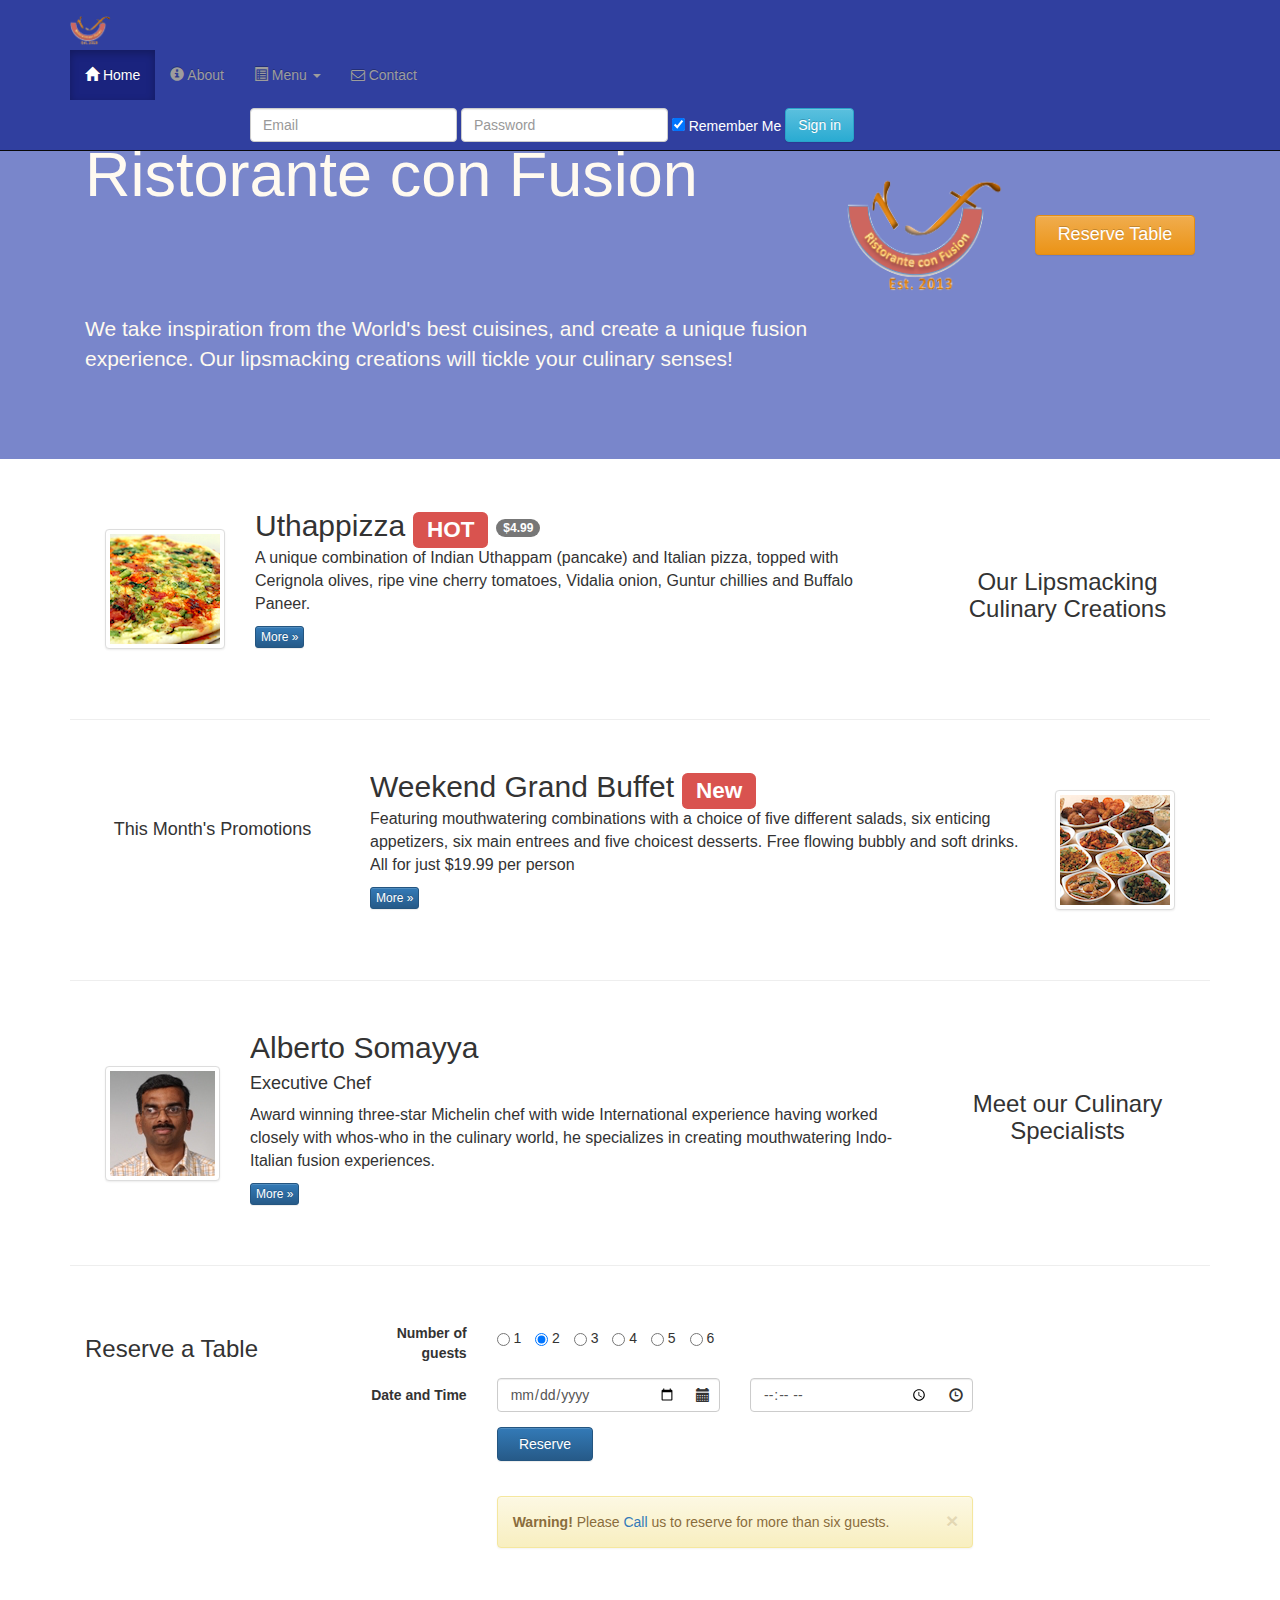
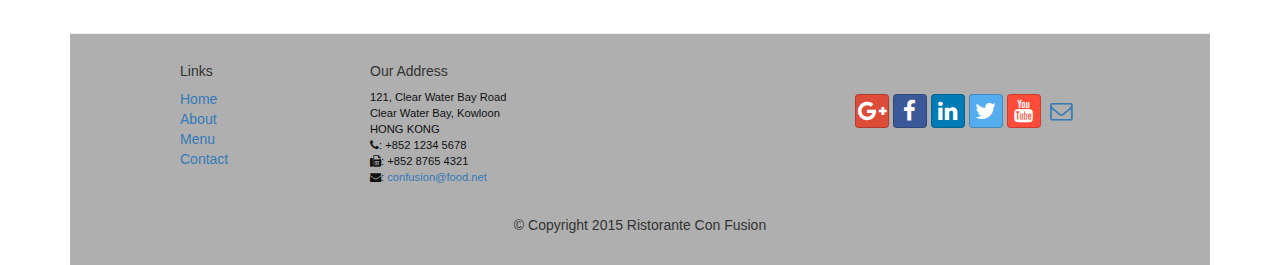
==== conFusion/html/index.html @ 283a5331 "Bootstrap work" ====
<!DOCTYPE html>
<html lang="en">

<head>
    <meta charset="utf-8">
    <meta http-equiv="X-UA-Compatible" content="IE=edge">
    <meta name="viewport" content="width=device-width, initial-scale=1">
    <title>Ristorante Con Fusion</title>

    <!-- Bootstrap -->
    <link href="../css/bootstrap.min.css" rel="stylesheet">
    <link href="../css/bootstrap-theme.min.css" rel="stylesheet">
    <link href="../css/mystyles.css" rel="stylesheet">
    <link href="../css/font-awesome.min.css" rel="stylesheet">
    <link href="../css/bootstrap-social.css" rel="stylesheet">
    <!-- HTML5 shim and Respond.js for IE8 support of HTML5 elements and media queries -->
    <!-- WARNING: Respond.js doesn't work if you view the page via file:// -->
    <!--[if lt IE 9]>
    <script src="https://oss.maxcdn.com/html5shiv/3.7.2/html5shiv.min.js"></script>
    <script src="https://oss.maxcdn.com/respond/1.4.2/respond.min.js"></script>
    <![endif]-->
</head>

<body>

<nav class="navbar navbar-inverse navbar-fixed-top">
    <div class="container">
        <div class="navbar-header row">
            <button type="button" class="navbar-toggle collapsed" data-toggle="collapse" data-target="#navbar"
                    aria-expanded="false" aria-controls="navbar">
                <span class="sr-only">Toggle navigation</span>
                <span class="icon-bar"></span>
                <span class="icon-bar"></span>
                <span class="icon-bar"></span>
            </button>
            <a class="navbar-brand" href="#"><img src="../img/logo.png" height=30 width=41></a>


        </div>
        <div id="navbar" class="navbar-collapse collapse">
            <ul class="nav navbar-nav">
                <li class="active"><a href="index.html"><span class="glyphicon glyphicon-home"
                                                              aria-hidden="true"></span> Home</a></li>
                <li><a href="aboutus.html"><span class="glyphicon glyphicon-info-sign"></span> About</a></li>
                <li class="dropdown">
                    <a href="#" class="dropdown-toggle" data-toggle="dropdown" role="button" aria-haspopup="true"
                       aria-expanded="false">
                        <span class="glyphicon glyphicon-list-alt"></span> Menu <span class="caret"></span></a>
                    <ul class="dropdown-menu">
                        <li><a href="#">Appetizers</a></li>
                        <li><a href="#">Main Courses</a></li>
                        <li><a href="#">Desserts</a></li>
                        <li><a href="#">Drinks</a></li>
                        <li role="separator" class="divider"></li>
                        <li class="dropdown-header">Specials</li>
                        <li><a href="#">Lunch Buffet</a></li>
                        <li><a href="#">Weekend Brunch</a></li>
                    </ul>
                </li>
                <li><a href="contactus.html"><span class="fa fa-envelope-o"></span> Contact</a></li>
                <li>
                    <form class="navbar-form form-inline navbar-right" style="padding-left: 180px">
                        <div class="form-group">
                            <label for="username" class="sr-only">Username</label>
                            <input name="username" id="username" type="text" placeholder="Email" class="form-control"
                                   aria-label="username">
                        </div>
                        <div class="form-group">
                            <label for="password" class="sr-only">Password</label>
                            <input name="password" id="password" type="password" placeholder="Password"
                                   class="form-control" aria-label="password">
                        </div>
                        <div class="form-group" style="color: #ffffff">
                            <input name="checkbox" id="checkbox" type="checkbox" aria-label="checkbox" checked> Remember
                            Me
                        </div>
                        <a href="#" class="btn btn-info">Sign in</a>
                    </form>
                </li>
            </ul>
        </div>
        <div>

        </div>
    </div>
</nav>

<header class="jumbotron">

    <!-- Main component for a primary marketing message or call to action -->

    <div class="container">
        <div class="row row-header">
            <div class="col-xs-12 col-sm-8">
                <h1>Ristorante con Fusion</h1>

                <p style="padding:40px;"></p>

                <p>We take inspiration from the World's best cuisines, and create a unique fusion experience. Our
                    lipsmacking creations will tickle your culinary senses!</p>
            </div>
            <div class="col-xs-12 col-sm-2">
                <p style="padding:20px;"></p>
                <img src="../img/logo.png" class="img-responsive">
            </div>
            <div class="col-xs-12 col-sm-2">
                <p style="padding:40px;"></p>
                <a href="#reserve" class="btn btn-block btn-warning" style="font-size:18px">Reserve Table</a>
            </div>
        </div>
    </div>
</header>

<div class="container">
    <div class="row row-content">
        <div class="col-xs-12 col-sm-3 col-sm-push-9">
            <p style="padding:20px;"></p>

            <h3 align=center>Our Lipsmacking Culinary Creations</h3>
        </div>
        <div class="col-xs-12 col-sm-9 col-sm-pull-3">
            <div class="media">
                <div class="media-left media-middle">
                    <a href="#">
                        <img class="media-object img-thumbnail "
                             src="../img/uthappizza.png" alt="Uthappizza">
                    </a>
                </div>
                <div class="media-body">
                    <h2 class="media-heading">Uthappizza <span class="label label-danger">HOT</span> <span
                            class="badge">$4.99</span></h2>

                    <p style="font-size: medium">A unique combination of Indian Uthappam (pancake) and
                        Italian pizza, topped with Cerignola olives, ripe vine
                        cherry tomatoes, Vidalia onion, Guntur chillies and
                        Buffalo Paneer.</p>

                    <p><a class="btn btn-primary btn-xs" href="#">More &raquo;</a></p>
                </div>
            </div>
        </div>
    </div>


    <div class="row row-content">
        <div class="col-xs-12 col-sm-3">
            <p style="padding:20px;"></p>

            <h4 align=center>This Month's Promotions</h4>

        </div>
        <div class="col-xs-12 col-sm-9">
            <div class="media">
                <div class="media-body">
                    <h2 class="media-heading">Weekend Grand Buffet <span class="label label-danger">New</span></h2>

                    <p style="font-size: medium">Featuring mouthwatering combinations with a choice of five different
                        salads, six
                        enticing
                        appetizers,
                        six
                        main entrees and five choicest desserts. Free flowing bubbly and soft drinks. All
                        for
                        just $19.99
                        per
                        person </p>

                    <p><a class="btn btn-primary btn-xs" href="#">More &raquo;</a></p>
                </div>
                <div class="media-right media-middle">
                    <a href="#">
                        <img class="media-object img-thumbnail"
                             src="../img/buffet.png" alt="Buffet">
                    </a>
                </div>

            </div>
        </div>
    </div>

    <div class="row row-content">
        <div class="col-xs-12 col-sm-3 col-sm-push-9">
            <p style="padding:20px;"></p>

            <h3 align=center>Meet our Culinary Specialists</h3>
        </div>
        <div class="col-xs-12 col-sm-9 col-sm-pull-3">
            <div class="media">
                <div class="media-left media-middle">
                    <a href="#">
                        <img class="media-object img-thumbnail"
                             src="../img/alberto.png" alt="Alberto Somayya">
                    </a>
                </div>

                <div class="media-body">
                    <h2 class="media-heading">Alberto Somayya</h2>
                    <h4>Executive Chef</h4>

                    <p style="font-size: medium">Award winning three-star Michelin chef with wide
                        International experience having worked closely with
                        whos-who in the culinary world, he specializes in
                        creating mouthwatering Indo-Italian fusion experiences.
                    </p>

                    <p><a class="btn btn-primary btn-xs" href="#">More &raquo;</a></p>
                </div>
            </div>
        </div>

    </div>

    <div id="reserve" class="row row-content">
        <div class="col-xs-12 col-sm-3">
            <h3>Reserve a Table</h3>
        </div>
        <div class="col-xs-12 col-sm-8">
            <form class="form-horizontal">
                <div class="form-group">
                    <label class="col-sm-2 control-label">Number of guests</label>

                    <div class="col-sm-10">
                        <p style="padding:1px;"></p>
                        <input class="radio-inline" name="guestsRadio" type="radio" value="1"> 1
                        <input class="radio-inline" name="guestsRadio" type="radio" value="2" checked> 2
                        <input class="radio-inline" name="guestsRadio" type="radio" value="3"> 3
                        <input class="radio-inline" name="guestsRadio" type="radio" value="4"> 4
                        <input class="radio-inline" name="guestsRadio" type="radio" value="5"> 5
                        <input class="radio-inline" name="guestsRadio" type="radio" value="6"> 6
                    </div>
                </div>
                <div class="form-group has-feedback">
                    <label class="col-sm-2 control-label">Date and Time</label>

                    <div class="col-sm-4">
                        <label class="sr-only">Date</label>
                        <input type="date" class="form-control" placeholder="Date">
                        <span class="glyphicon glyphicon-calendar form-control-feedback" aria-hidden="true"></span>
                    </div>

                    <div class="col-sm-4">
                        <label class="sr-only">Time</label>
                        <input type="time" class="form-control" placeholder="Time">
                        <span class="glyphicon glyphicon-time form-control-feedback" aria-hidden="true"></span>
                    </div>
                </div>
                <div class="form-group">
                    <div class="col-sm-offset-2 col-sm-2">
                        <a href="#" class=" btn btn-primary btn-block">Reserve</a>
                    </div>
                </div>
                <div class="form-group">
                    <div class="col-sm-offset-2 col-sm-8">
                        <p style="padding-top: 10px"></p>
                        <div class="alert alert-warning alert-dismissible" role="alert">
                            <button type="button" class="close" data-dismiss="alert" aria-label="Close"><span
                                    aria-hidden="true">&times;</span></button>
                            <strong>Warning!</strong> Please <a href="tel:+1234567">Call</a> us to reserve for more than six
                            guests.
                        </div>
                    </div>
                </div>

            </form>
        </div>
    </div>
</div>

<footer>
    <div class="container">
        <div class="row row-footer">
            <div class="col-xs-5 col-xs-offset-1 col-sm-2 col-sm-offset-1">
                <h5>Links</h5>
                <ul class="list-unstyled">
                    <li><a href="#">Home</a></li>
                    <li><a href="#">About</a></li>
                    <li><a href="#">Menu</a></li>
                    <li><a href="#">Contact</a></li>
                </ul>
            </div>
            <div class="col-xs-6 col-sm-5">
                <h5>Our Address</h5>
                <address>
                    121, Clear Water Bay Road<br>
                    Clear Water Bay, Kowloon<br>
                    HONG KONG<br>
                    <i class="fa fa-phone"></i>: +852 1234 5678<br>
                    <i class="fa fa-fax"></i>: +852 8765 4321<br>
                    <i class="fa fa-envelope"></i>:
                    <a href="mailto:confusion@food.net">confusion@food.net</a>
                </address>
            </div>
            <div class="col-xs-12 col-sm-3">
                <div class="nav navbar-nav" style="padding: 40px 10px;">
                    <a class="btn btn-social-icon btn-google-plus" href="http://google.com/+"><i
                            class="fa fa-google-plus"></i></a>
                    <a class="btn btn-social-icon btn-facebook"
                       href="http://www.facebook.com/profile.php?id="><i
                            class="fa fa-facebook"></i></a>
                    <a class="btn btn-social-icon btn-linkedin" href="http://www.linkedin.com/in/"><i
                            class="fa fa-linkedin"></i></a>
                    <a class="btn btn-social-icon btn-twitter" href="http://twitter.com/"><i
                            class="fa fa-twitter"></i></a>
                    <a class="btn btn-social-icon btn-youtube" href="http://youtube.com/"><i
                            class="fa fa-youtube"></i></a>
                    <a class="btn btn-social-icon" href="mailto:"><i class="fa fa-envelope-o"></i></a>
                </div>
            </div>
            <div class="col-xs-12">
                <p style="padding:10px;"></p>

                <p align=center>© Copyright 2015 Ristorante Con Fusion</p>
            </div>
        </div>
    </div>
</footer>

<!-- jQuery (necessary for Bootstrap's JavaScript plugins) -->
<script src="https://ajax.googleapis.com/ajax/libs/jquery/1.11.3/jquery.min.js"></script>
<!-- Include all compiled plugins (below), or include individual files as needed -->
<script src="../js/bootstrap.min.js"></script>


</body>

</html>
---- conFusion/css/mystyles.css ----
.row-header{
    margin:0px auto;
    padding:0px auto;
}

.row-content {
    margin:0px auto;
    padding: 50px 0px 50px 0px;
    border-bottom: 1px ridge;
    min-height:200px;
}

.row-footer{
    background-color: #AfAfAf;
    margin:0px auto;
    padding: 20px 0px 20px 0px;
}

.jumbotron {
    padding:70px 30px 70px 30px;
    margin:0px auto;
    background: #7986CB ;
    color:floralwhite;
}

address{
    font-size:80%;
    margin:0px;
    color:#0f0f0f;
}


body{
    padding:50px 0px 0px 0px;
    z-index:0;
}

.navbar-inverse {
    background: #303F9F;
}

.navbar-inverse .navbar-nav > .active > a,
.navbar-inverse .navbar-nav > .active > a:hover,
.navbar-inverse .navbar-nav > .active > a:focus {
    color: #fff;
    background: #1A237E;
}

.navbar-inverse .navbar-nav > .open > a,
.navbar-inverse .navbar-nav > .open > a:hover,
.navbar-inverse .navbar-nav > .open > a:focus {
    color: #fff;
    background: #1A237E;
}

.navbar-inverse .navbar-nav .open .dropdown-menu> li> a,
.navbar-inverse .navbar-nav .open .dropdown-menu {
    background-color: #303F9F;
    color:#eeeeee;
}

.navbar-inverse .navbar-nav .open .dropdown-menu> li> a:hover {
    color:#000000;
}


.dropdown-header {
    display: block;
    padding: 3px 20px;
    font-size: 12px;
    line-height: 1.42857143;
    color: rgba(225, 225, 171, 0.80);
    white-space: nowrap;
}


.media-middle {
    vertical-align: middle;
    margin:10px;
}

.media-object {
    display: block;
    margin:20px;
}
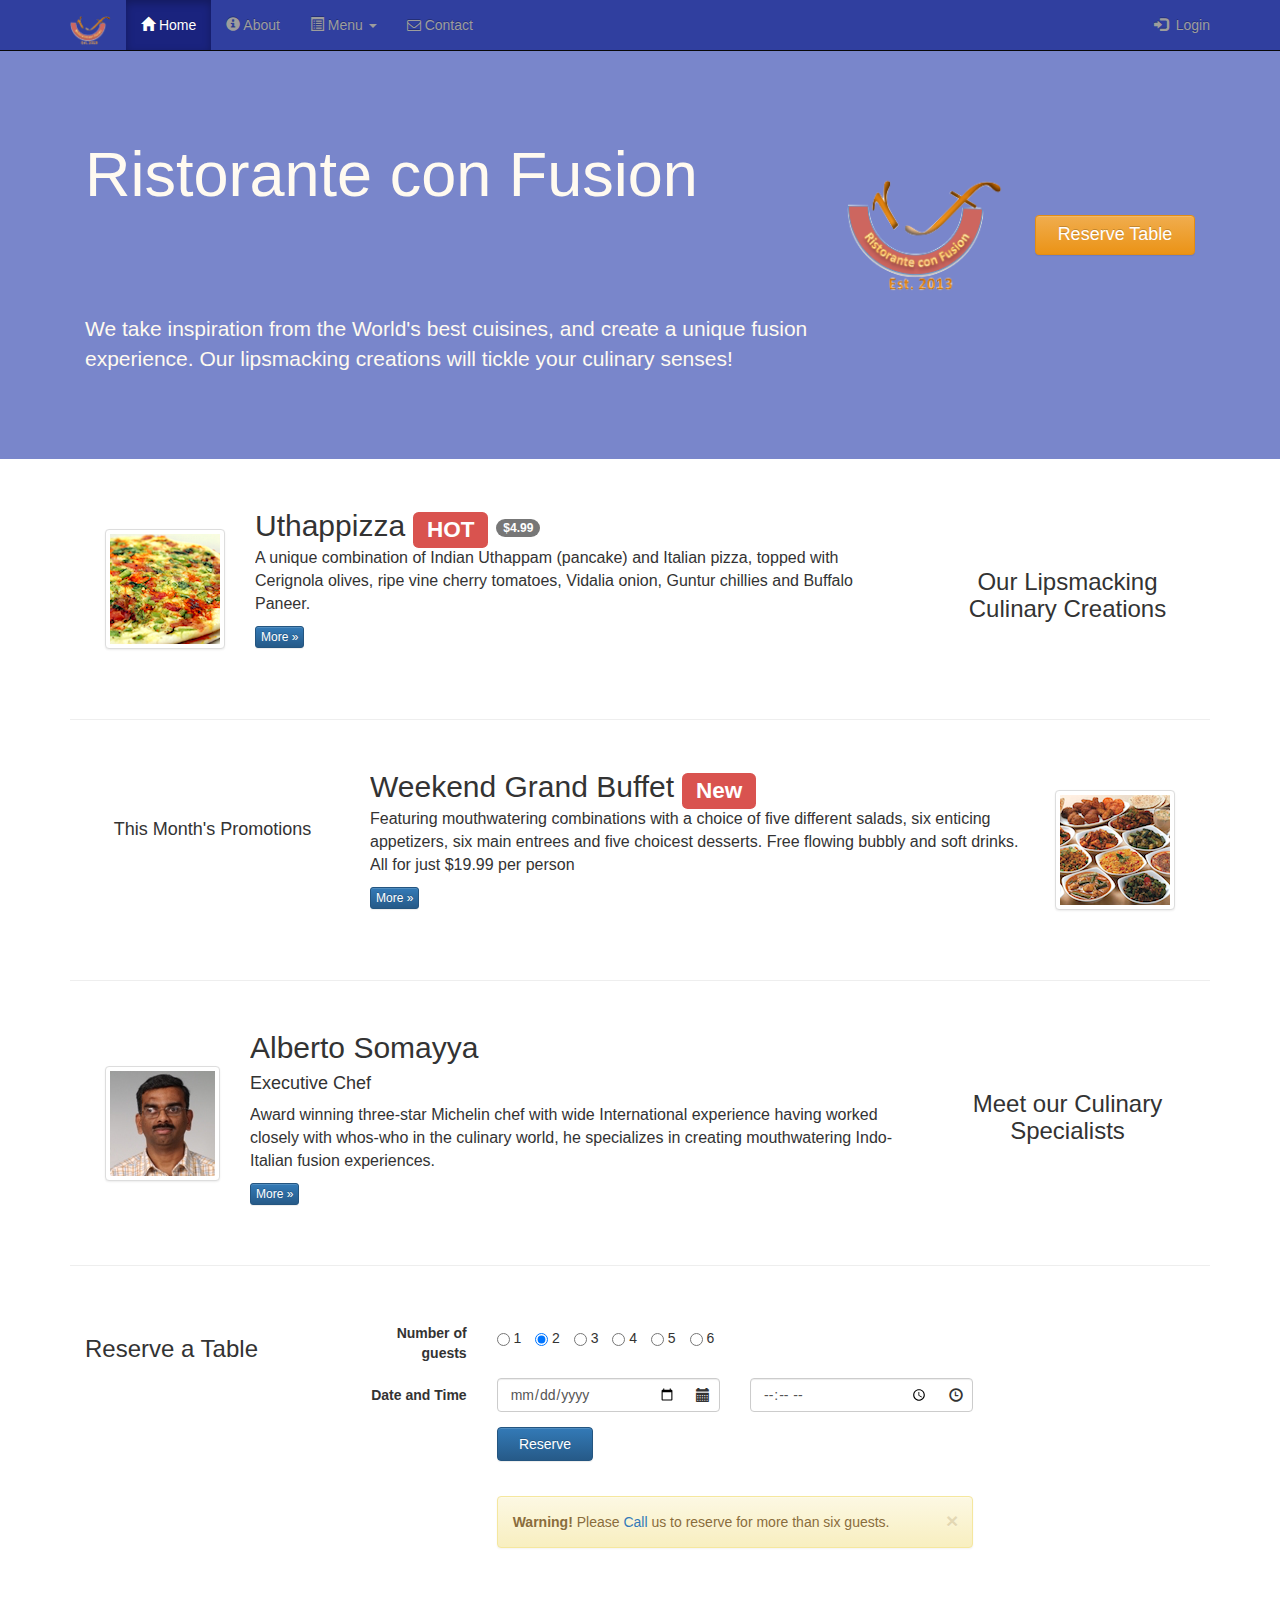
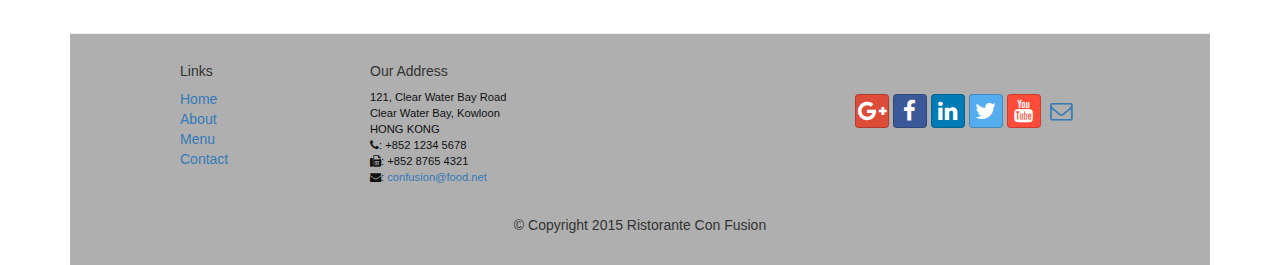
==== commit e3f1b302: "Adding tooltip and modal dialog." ====
--- a/conFusion/html/index.html
+++ b/conFusion/html/index.html
@@ -58,32 +58,53 @@
                     </ul>
                 </li>
                 <li><a href="contactus.html"><span class="fa fa-envelope-o"></span> Contact</a></li>
-                <li>
-                    <form class="navbar-form form-inline navbar-right" style="padding-left: 180px">
-                        <div class="form-group">
-                            <label for="username" class="sr-only">Username</label>
-                            <input name="username" id="username" type="text" placeholder="Email" class="form-control"
-                                   aria-label="username">
-                        </div>
-                        <div class="form-group">
-                            <label for="password" class="sr-only">Password</label>
-                            <input name="password" id="password" type="password" placeholder="Password"
-                                   class="form-control" aria-label="password">
-                        </div>
-                        <div class="form-group" style="color: #ffffff">
-                            <input name="checkbox" id="checkbox" type="checkbox" aria-label="checkbox" checked> Remember
-                            Me
-                        </div>
-                        <a href="#" class="btn btn-info">Sign in</a>
-                    </form>
+            </ul>
+            <ul class="nav navbar-nav navbar-right">
+                <li><a data-toggle="modal" data-target="#loginModal"><span class="glyphicon glyphicon-log-in"></span>&nbsp;&nbsp;Login</a>
                 </li>
             </ul>
-        </div>
-        <div>
-
-        </div>
+
+        </div>
+
     </div>
 </nav>
+
+<div id="loginModal" class="modal fade" role="dialog">
+    <div class="modal-dialog">
+        <div class="modal-content">
+            <div class="modal-header">
+                <button  type="button" class="close" data-dismiss="modal">&times;</button>
+                <h4 class="modal-title"> Login</h4>
+            </div>
+            <div class="modal-body modal-lg">
+                <form class="form-inline">
+                    <div class="form-group form-group-sm">
+                        <label for="username" class="sr-only">Username</label>
+                        <input name="username" id="username" type="text" placeholder="Email" class="form-control"
+                               aria-label="username">
+                    </div>
+                    <div class="form-group form-group-sm">
+                        <label for="password" class="sr-only">Password</label>
+                        <input name="password" id="password" type="password" placeholder="Password"
+                               class="form-control" aria-label="password">
+                    </div>
+                    <div class="form-group form-group-sm">
+                        <input name="checkbox" id="checkbox" type="checkbox" aria-label="checkbox" checked> Remember
+                        Me
+                    </div>
+
+                    <button type="SUBMIT" class="btn btn-info btn-sm"
+                            data-dismiss="modal">Sign in</button>
+
+                    <button type="button" class="btn btn-default btn-sm"
+                            data-dismiss="modal" style="margin-left: 10px">Cancel</button>
+
+                </form>
+            </div>
+        </div>
+    </div>
+</div>
+
 
 <header class="jumbotron">
 
@@ -105,7 +126,8 @@
             </div>
             <div class="col-xs-12 col-sm-2">
                 <p style="padding:40px;"></p>
-                <a href="#reserve" class="btn btn-block btn-warning" style="font-size:18px">Reserve Table</a>
+                <a href="#reserve" class="btn btn-block btn-warning" style="font-size:18px"
+                   data-toggle="tooltip" data-placement="top" title="Or Call us at +852 12345678">Reserve Table</a>
             </div>
         </div>
     </div>
@@ -252,10 +274,12 @@
                 <div class="form-group">
                     <div class="col-sm-offset-2 col-sm-8">
                         <p style="padding-top: 10px"></p>
+
                         <div class="alert alert-warning alert-dismissible" role="alert">
                             <button type="button" class="close" data-dismiss="alert" aria-label="Close"><span
                                     aria-hidden="true">&times;</span></button>
-                            <strong>Warning!</strong> Please <a href="tel:+1234567">Call</a> us to reserve for more than six
+                            <strong>Warning!</strong> Please <a href="tel:+1234567">Call</a> us to reserve for more than
+                            six
                             guests.
                         </div>
                     </div>
@@ -320,6 +344,11 @@
 <!-- Include all compiled plugins (below), or include individual files as needed -->
 <script src="../js/bootstrap.min.js"></script>
 
+<script>
+    $(document).ready(function () {
+        $('[data-toggle="tooltip"]').tooltip();
+    });
+</script>
 
 </body>
 
--- a/conFusion/css/mystyles.css
+++ b/conFusion/css/mystyles.css
@@ -83,3 +83,14 @@
     display: block;
     margin:20px;
 }
+
+.tab-content {
+    border-left: 1px solid #ddd;
+    border-right: 1px solid #ddd;
+    border-bottom: 1px solid #ddd;
+    padding: 10px;
+}
+
+.affix {
+    top:50px;
+}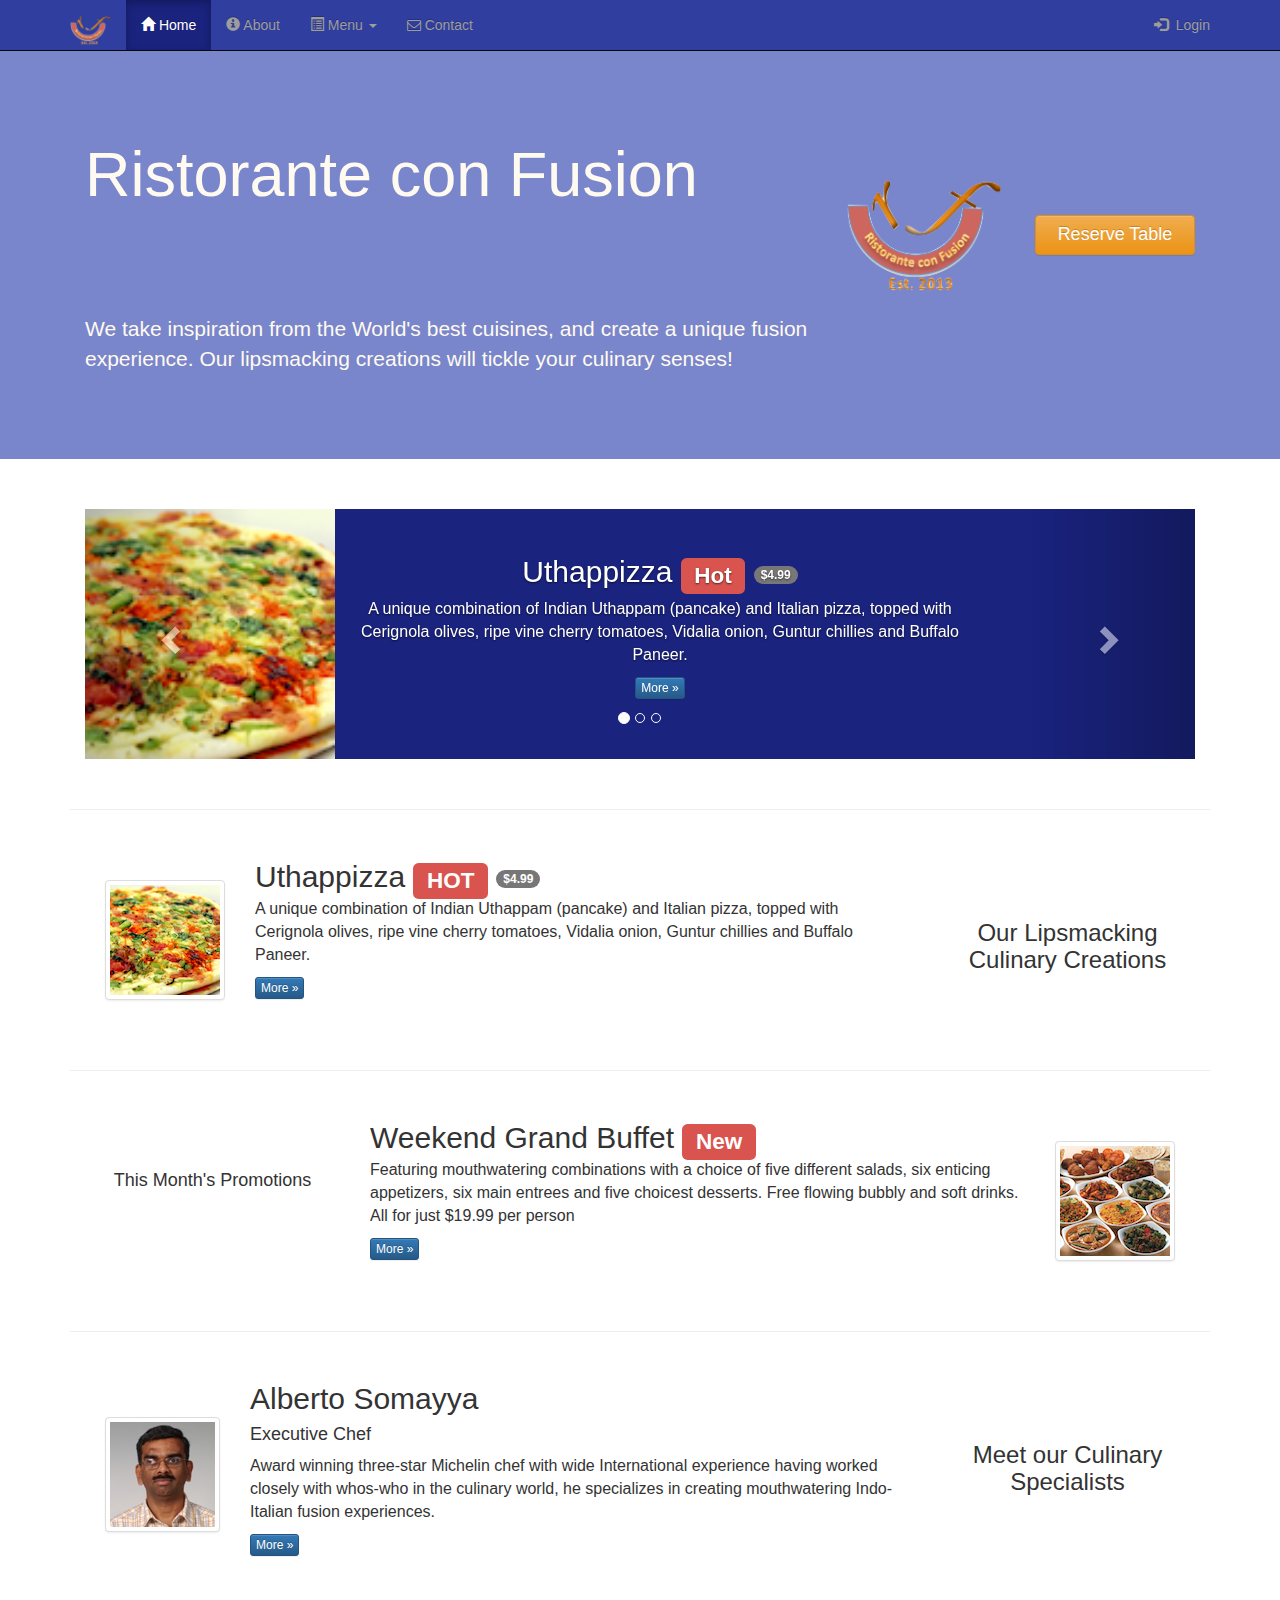
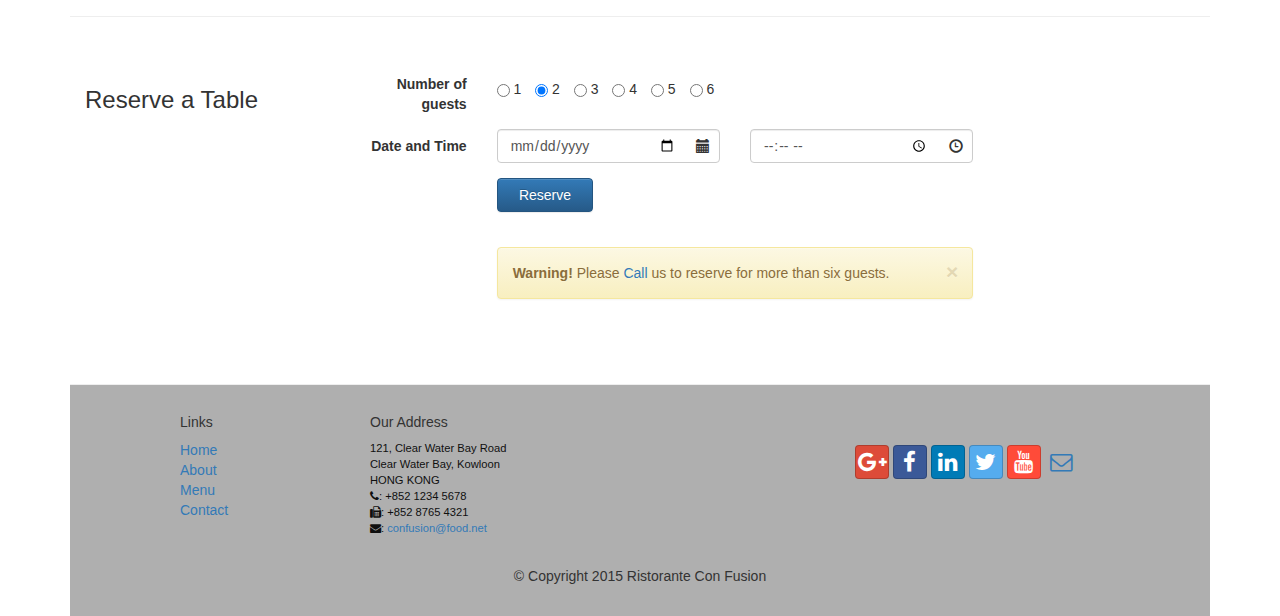
==== commit 22adbe1e: "Adding carousel (slide-show)" ====
--- a/conFusion/html/index.html
+++ b/conFusion/html/index.html
@@ -135,6 +135,77 @@
 
 <div class="container">
     <div class="row row-content">
+        <div class="col-xs-12">
+            <div id="mycarousel" class="carousel slide" data-ride="carousel" data-interval="10000">
+
+                <!-- Wrapper for slides -->
+                <div class="carousel-inner" role="listbox">
+                    <div class="item active">
+                        <img class="img-responsive"
+                             src="../img/uthappizza.png" alt="Uthappizza">
+                        <div class="carousel-caption">
+                            <h2>Uthappizza  <span class="label label-danger">Hot</span> <span class="badge">$4.99</span></h2>
+                            <p style="font-size: medium">A unique combination of Indian Uthappam (pancake) and
+                                Italian pizza, topped with Cerignola olives, ripe vine
+                                cherry tomatoes, Vidalia onion, Guntur chillies and
+                                Buffalo Paneer.</p>
+                            <p><a class="btn btn-primary btn-xs" href="#">More &raquo;</a></p>
+                        </div>
+                    </div>
+                    <div class="item">
+                        <img class="img-responsive"
+                             src="../img/buffet.png" alt="Buffet">
+                        <div class="carousel-caption">
+                            <h2>Weekend Grand Buffet <span class="label label-danger label-xs">New</span></h2>
+                            <p style="font-size: medium">Featuring mouthwatering combinations with a choice of five different
+                                salads, six
+                                enticing
+                                appetizers,
+                                six
+                                main entrees and five choicest desserts. Free flowing bubbly and soft drinks. All
+                                for
+                                just $19.99
+                                per
+                                person </p>
+                        </div>
+                    </div>
+                    <div class="item">
+                        <img class="img-responsive"
+                             src="../img/alberto.png" alt="Alberto Somayya">
+                        <div class="carousel-caption">
+                            <h2 class="media-heading">Alberto Somayya</h2>
+                            <h4>Executive Chef</h4>
+                            <p style="font-size: medium">Award winning three-star Michelin chef with wide
+                                International experience having worked closely with
+                                whos-who in the culinary world, he specializes in
+                                creating mouthwatering Indo-Italian fusion experiences.
+                            </p>
+                        </div>
+                    </div>
+                </div>
+
+                <!-- Indicators -->
+                <ol class="carousel-indicators">
+                    <li data-target="#mycarousel" data-slide-to="0" class="active"></li>
+                    <li data-target="#mycarousel" data-slide-to="1"></li>
+                    <li data-target="#mycarousel" data-slide-to="2"></li>
+                </ol>
+
+                <!-- Controls -->
+                <a class="carousel-control left" href="#mycarousel" role="button" data-slide="prev">
+                    <span class="glyphicon glyphicon-chevron-left" aria-hidden="true"></span>
+                    <span class="sr-only">Previous</span>
+                </a>
+                <a class="right carousel-control" href="#mycarousel" role="button" data-slide="next">
+                    <span class="glyphicon glyphicon-chevron-right" aria-hidden="true"></span>
+                    <span class="sr-only">Next</span>
+                </a>
+
+            </div>
+        </div>
+    </div>
+
+    <div class="row row-content">
         <div class="col-xs-12 col-sm-3 col-sm-push-9">
             <p style="padding:20px;"></p>
 
@@ -162,7 +233,6 @@
             </div>
         </div>
     </div>
-
 
     <div class="row row-content">
         <div class="col-xs-12 col-sm-3">
--- a/conFusion/css/mystyles.css
+++ b/conFusion/css/mystyles.css
@@ -93,4 +93,23 @@
 
 .affix {
     top:50px;
+}
+
+.carousel {
+    background:#1A237E;
+}
+.carousel .item {
+    height: 250px;
+}
+.item img {
+    position: absolute;
+    top: 0;
+    left: 0;
+    min-height: 250px;
+}
+
+.carousel-caption {
+    right: 20%;
+    left: 20%;
+    margin-left: 40px;
 }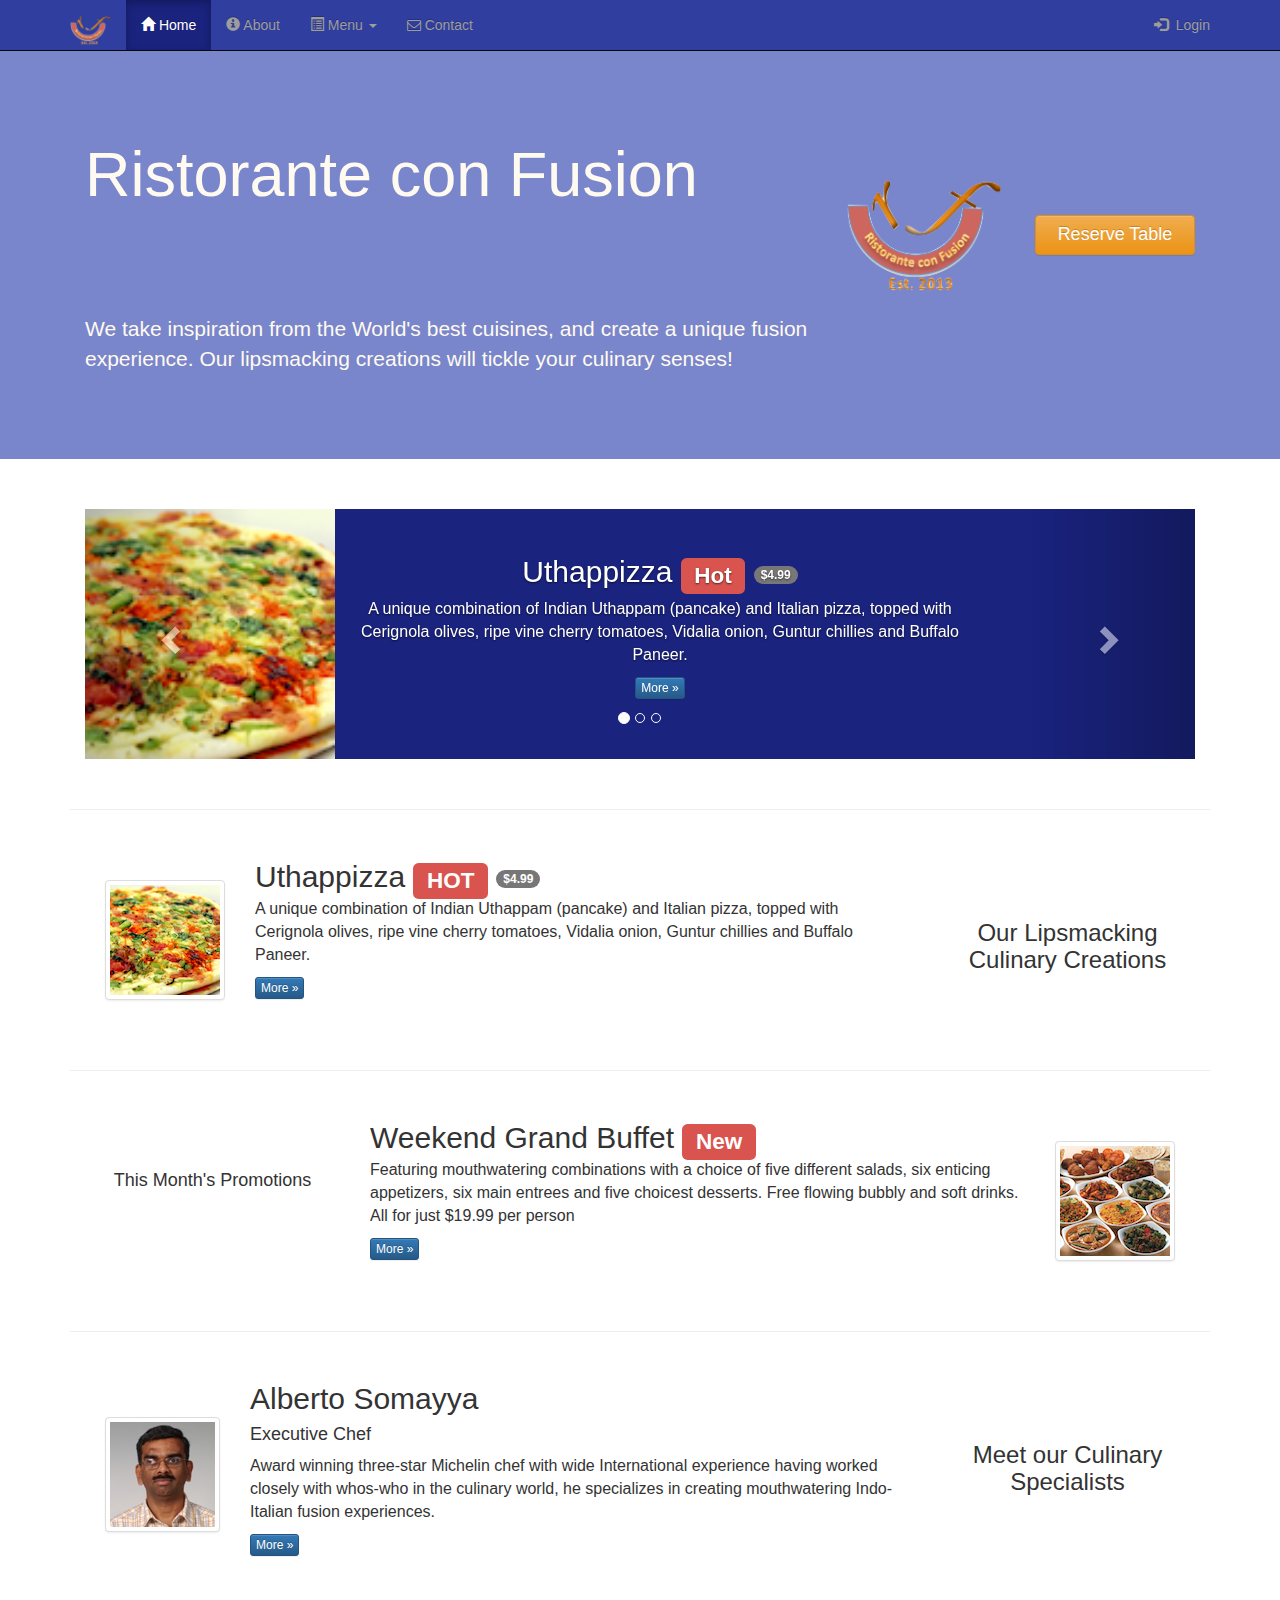
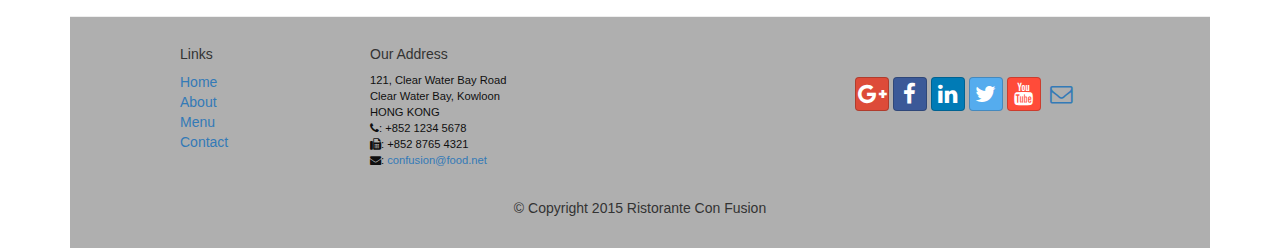
==== commit 13c70772: "Moving reserve table form to modal. Removing tool tip from reserve table button." ====
--- a/conFusion/html/index.html
+++ b/conFusion/html/index.html
@@ -73,7 +73,7 @@
     <div class="modal-dialog">
         <div class="modal-content">
             <div class="modal-header">
-                <button  type="button" class="close" data-dismiss="modal">&times;</button>
+                <button type="button" class="close" data-dismiss="modal">&times;</button>
                 <h4 class="modal-title"> Login</h4>
             </div>
             <div class="modal-body modal-lg">
@@ -94,11 +94,82 @@
                     </div>
 
                     <button type="SUBMIT" class="btn btn-info btn-sm"
-                            data-dismiss="modal">Sign in</button>
+                            data-dismiss="modal">Sign in
+                    </button>
 
                     <button type="button" class="btn btn-default btn-sm"
-                            data-dismiss="modal" style="margin-left: 10px">Cancel</button>
-
+                            data-dismiss="modal" style="margin-left: 10px">Cancel
+                    </button>
+
+                </form>
+            </div>
+        </div>
+    </div>
+</div>
+
+<div id="reserveTableModal" class="modal fade" role="dialog">
+    <div class="modal-dialog modal-md">
+        <div class="modal-content">
+            <div class="modal-header">
+                <button type="button" class="close" data-dismiss="modal">&times;</button>
+                <h4 class="modal-title"> Reserve Table</h4>
+            </div>
+            <div class="modal-body">
+                <form class="form-horizontal" role="form">
+                    <div class="form-group">
+                        <label class="col-xs-2 control-label">Number of guests</label>
+
+                        <div class="col-xs-8">
+                            <p style="padding:1px;"></p>
+                            <input class="radio-inline" name="guestsRadio" type="radio" value="1"> 1
+                            <input class="radio-inline" name="guestsRadio" type="radio" value="2" checked> 2
+                            <input class="radio-inline" name="guestsRadio" type="radio" value="3"> 3
+                            <input class="radio-inline" name="guestsRadio" type="radio" value="4"> 4
+                            <input class="radio-inline" name="guestsRadio" type="radio" value="5"> 5
+                            <input class="radio-inline" name="guestsRadio" type="radio" value="6"> 6
+                        </div>
+                    </div>
+                    <div class="form-group">
+                        <label class="col-xs-2 control-label" for="option1">Section</label>
+                        <div class="col-xs-4 btn-group btn-group-sm" data-toggle="buttons">
+                            <label class="btn btn-success active">
+                                <input type="radio" name="options" id="option1" autocomplete="off" checked> Non-Smoking
+                            </label>
+                            <label class="btn btn-danger">
+                                <input type="radio" name="options" id="option2" autocomplete="off"> Smoking
+                            </label>
+                        </div>
+                    </div>
+                    <div class="form-group has-feedback">
+                        <label class="col-xs-2 control-label">Date and Time</label>
+
+                        <div class="col-xs-4">
+                            <label class="sr-only">Date</label>
+                            <input type="date" class="form-control form-control-inline " placeholder="Date">
+                            <span class="glyphicon glyphicon-calendar form-control-feedback" aria-hidden="true"></span>
+                        </div>
+
+                        <div class="col-xs-4">
+                            <label class="sr-only">Time</label>
+                            <input type="time" class="form-control form-control-inline " placeholder="Time">
+                            <span class="glyphicon glyphicon-time form-control-feedback" aria-hidden="true"></span>
+                        </div>
+                    </div>
+                    <div class="form-group">
+                        <div class="col-xs-offset-2 col-xs-3">
+                            <a class="btn btn-primary btn-block">Reserve</a>
+                        </div>
+                        <div class="col-xs-3">
+                            <button type="button" class="btn btn-default btn-block" data-dismiss="modal" style="margin-left: 10px">Cancel</button>
+                        </div>
+                    </div>
+
+                    <div class="alert alert-warning alert-dismissible" role="alert">
+                        <p style="padding-top: 10px"></p>
+                        <button type="button" class="close" data-dismiss="alert" aria-label="Close"><span
+                                aria-hidden="true">&times;</span></button>
+                        <strong>Warning!</strong> Please <a href="tel:+1234567">Call</a> us to reserve for more than six guests.
+                    </div>
                 </form>
             </div>
         </div>
@@ -126,8 +197,8 @@
             </div>
             <div class="col-xs-12 col-sm-2">
                 <p style="padding:40px;"></p>
-                <a href="#reserve" class="btn btn-block btn-warning" style="font-size:18px"
-                   data-toggle="tooltip" data-placement="top" title="Or Call us at +852 12345678">Reserve Table</a>
+                <a class="btn btn-block btn-warning" style="font-size:18px" data-toggle="modal"
+                   data-target="#reserveTableModal">Reserve Table</a>
             </div>
         </div>
     </div>
@@ -143,21 +214,28 @@
                     <div class="item active">
                         <img class="img-responsive"
                              src="../img/uthappizza.png" alt="Uthappizza">
+
                         <div class="carousel-caption">
-                            <h2>Uthappizza  <span class="label label-danger">Hot</span> <span class="badge">$4.99</span></h2>
+                            <h2>Uthappizza <span class="label label-danger">Hot</span> <span class="badge">$4.99</span>
+                            </h2>
+
                             <p style="font-size: medium">A unique combination of Indian Uthappam (pancake) and
                                 Italian pizza, topped with Cerignola olives, ripe vine
                                 cherry tomatoes, Vidalia onion, Guntur chillies and
                                 Buffalo Paneer.</p>
+
                             <p><a class="btn btn-primary btn-xs" href="#">More &raquo;</a></p>
                         </div>
                     </div>
                     <div class="item">
                         <img class="img-responsive"
                              src="../img/buffet.png" alt="Buffet">
+
                         <div class="carousel-caption">
                             <h2>Weekend Grand Buffet <span class="label label-danger label-xs">New</span></h2>
-                            <p style="font-size: medium">Featuring mouthwatering combinations with a choice of five different
+
+                            <p style="font-size: medium">Featuring mouthwatering combinations with a choice of five
+                                different
                                 salads, six
                                 enticing
                                 appetizers,
@@ -172,9 +250,11 @@
                     <div class="item">
                         <img class="img-responsive"
                              src="../img/alberto.png" alt="Alberto Somayya">
+
                         <div class="carousel-caption">
                             <h2 class="media-heading">Alberto Somayya</h2>
                             <h4>Executive Chef</h4>
+
                             <p style="font-size: medium">Award winning three-star Michelin chef with wide
                                 International experience having worked closely with
                                 whos-who in the culinary world, he specializes in
@@ -302,62 +382,6 @@
 
     </div>
 
-    <div id="reserve" class="row row-content">
-        <div class="col-xs-12 col-sm-3">
-            <h3>Reserve a Table</h3>
-        </div>
-        <div class="col-xs-12 col-sm-8">
-            <form class="form-horizontal">
-                <div class="form-group">
-                    <label class="col-sm-2 control-label">Number of guests</label>
-
-                    <div class="col-sm-10">
-                        <p style="padding:1px;"></p>
-                        <input class="radio-inline" name="guestsRadio" type="radio" value="1"> 1
-                        <input class="radio-inline" name="guestsRadio" type="radio" value="2" checked> 2
-                        <input class="radio-inline" name="guestsRadio" type="radio" value="3"> 3
-                        <input class="radio-inline" name="guestsRadio" type="radio" value="4"> 4
-                        <input class="radio-inline" name="guestsRadio" type="radio" value="5"> 5
-                        <input class="radio-inline" name="guestsRadio" type="radio" value="6"> 6
-                    </div>
-                </div>
-                <div class="form-group has-feedback">
-                    <label class="col-sm-2 control-label">Date and Time</label>
-
-                    <div class="col-sm-4">
-                        <label class="sr-only">Date</label>
-                        <input type="date" class="form-control" placeholder="Date">
-                        <span class="glyphicon glyphicon-calendar form-control-feedback" aria-hidden="true"></span>
-                    </div>
-
-                    <div class="col-sm-4">
-                        <label class="sr-only">Time</label>
-                        <input type="time" class="form-control" placeholder="Time">
-                        <span class="glyphicon glyphicon-time form-control-feedback" aria-hidden="true"></span>
-                    </div>
-                </div>
-                <div class="form-group">
-                    <div class="col-sm-offset-2 col-sm-2">
-                        <a href="#" class=" btn btn-primary btn-block">Reserve</a>
-                    </div>
-                </div>
-                <div class="form-group">
-                    <div class="col-sm-offset-2 col-sm-8">
-                        <p style="padding-top: 10px"></p>
-
-                        <div class="alert alert-warning alert-dismissible" role="alert">
-                            <button type="button" class="close" data-dismiss="alert" aria-label="Close"><span
-                                    aria-hidden="true">&times;</span></button>
-                            <strong>Warning!</strong> Please <a href="tel:+1234567">Call</a> us to reserve for more than
-                            six
-                            guests.
-                        </div>
-                    </div>
-                </div>
-
-            </form>
-        </div>
-    </div>
 </div>
 
 <footer>
@@ -414,11 +438,11 @@
 <!-- Include all compiled plugins (below), or include individual files as needed -->
 <script src="../js/bootstrap.min.js"></script>
 
-<script>
+<!--<script>
     $(document).ready(function () {
         $('[data-toggle="tooltip"]').tooltip();
     });
-</script>
+</script>-->
 
 </body>
 
--- a/conFusion/css/mystyles.css
+++ b/conFusion/css/mystyles.css
@@ -112,4 +112,4 @@
     right: 20%;
     left: 20%;
     margin-left: 40px;
-}+}
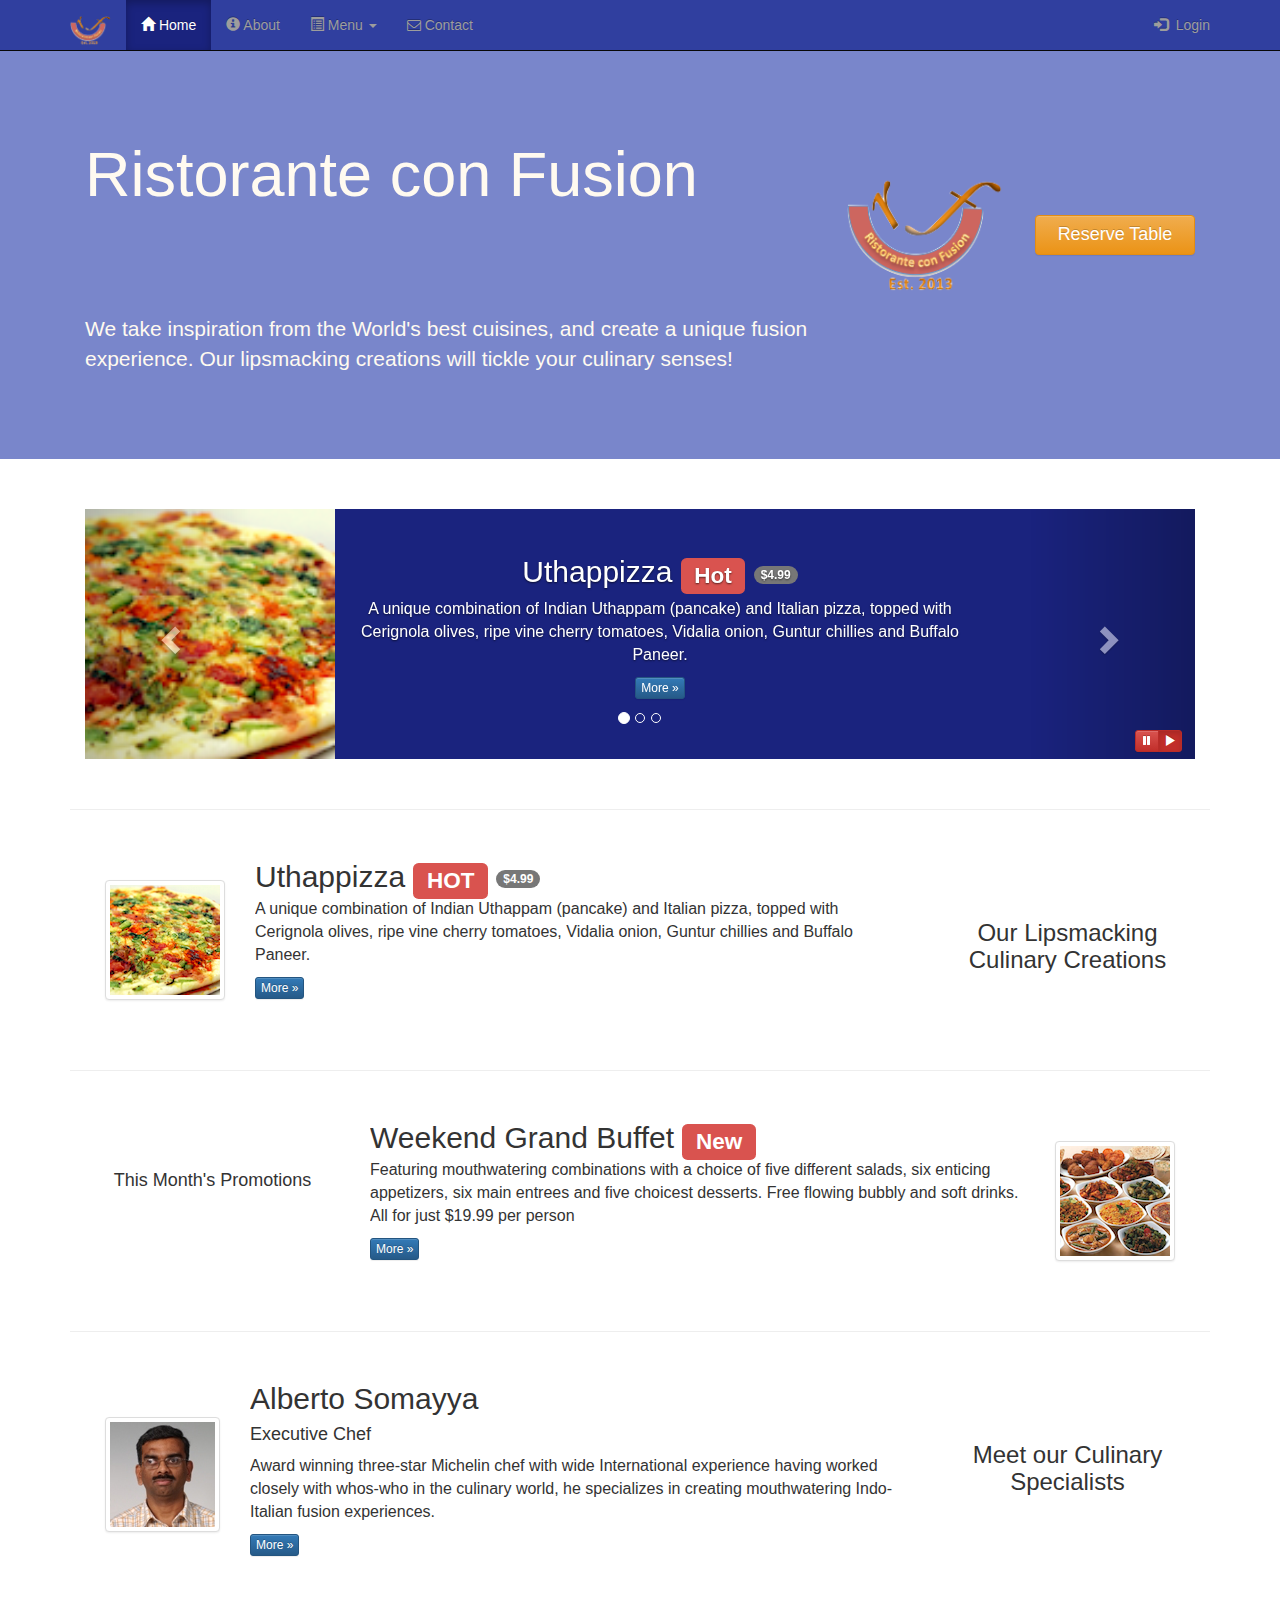
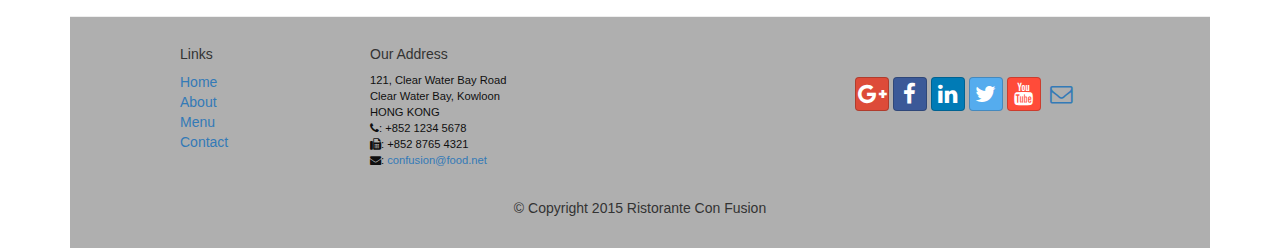
==== commit a0127379: "Adding carousel control buttons using jquery and javascript." ====
--- a/conFusion/html/index.html
+++ b/conFusion/html/index.html
@@ -131,6 +131,7 @@
                     </div>
                     <div class="form-group">
                         <label class="col-xs-2 control-label" for="option1">Section</label>
+
                         <div class="col-xs-4 btn-group btn-group-sm" data-toggle="buttons">
                             <label class="btn btn-success active">
                                 <input type="radio" name="options" id="option1" autocomplete="off" checked> Non-Smoking
@@ -160,7 +161,9 @@
                             <a class="btn btn-primary btn-block">Reserve</a>
                         </div>
                         <div class="col-xs-3">
-                            <button type="button" class="btn btn-default btn-block" data-dismiss="modal" style="margin-left: 10px">Cancel</button>
+                            <button type="button" class="btn btn-default btn-block" data-dismiss="modal"
+                                    style="margin-left: 10px">Cancel
+                            </button>
                         </div>
                     </div>
 
@@ -168,7 +171,8 @@
                         <p style="padding-top: 10px"></p>
                         <button type="button" class="close" data-dismiss="alert" aria-label="Close"><span
                                 aria-hidden="true">&times;</span></button>
-                        <strong>Warning!</strong> Please <a href="tel:+1234567">Call</a> us to reserve for more than six guests.
+                        <strong>Warning!</strong> Please <a href="tel:+1234567">Call</a> us to reserve for more than six
+                        guests.
                     </div>
                 </form>
             </div>
@@ -280,6 +284,19 @@
                     <span class="glyphicon glyphicon-chevron-right" aria-hidden="true"></span>
                     <span class="sr-only">Next</span>
                 </a>
+
+                <!-- Carousel Control buttons-->
+
+                <div class="btn btn-group" data-toggle="buttons" id="carouselButtons">
+                    <label class="btn btn-danger btn-xs">
+                        <input type="radio" name="options" id="carouselPause" autocomplete="off"><span
+                            class="glyphicon glyphicon-pause"></span>
+                    </label>
+                    <label class="btn btn-danger btn-xs active">
+                        <input type="radio" name="options" id="carouselPlay" autocomplete="off"><span
+                            class="glyphicon glyphicon-play"></span>
+                    </label>
+                </div>
 
             </div>
         </div>
@@ -441,9 +458,24 @@
 <!--<script>
     $(document).ready(function () {
         $('[data-toggle="tooltip"]').tooltip();
-    });
+    }
 </script>-->
 
+<script>
+
+    $(document).ready(function () {
+        $("#mycarousel").carousel({interval: 2000});
+        $("#carouselPause").on('change',function () {
+                    $("#mycarousel").carousel('pause');
+                }
+        );
+        $("#carouselPlay").on('change',function () {
+                    $("#mycarousel").carousel('cycle');
+                }
+        );
+    })
+</script>
+
 </body>
 
 </html>--- a/conFusion/css/mystyles.css
+++ b/conFusion/css/mystyles.css
@@ -113,3 +113,14 @@
     left: 20%;
     margin-left: 40px;
 }
+
+.alert {
+    max-height: 50px;
+}
+
+#carouselButtons{
+    bottom: 0px;
+    right:0px;
+    position: absolute;
+
+}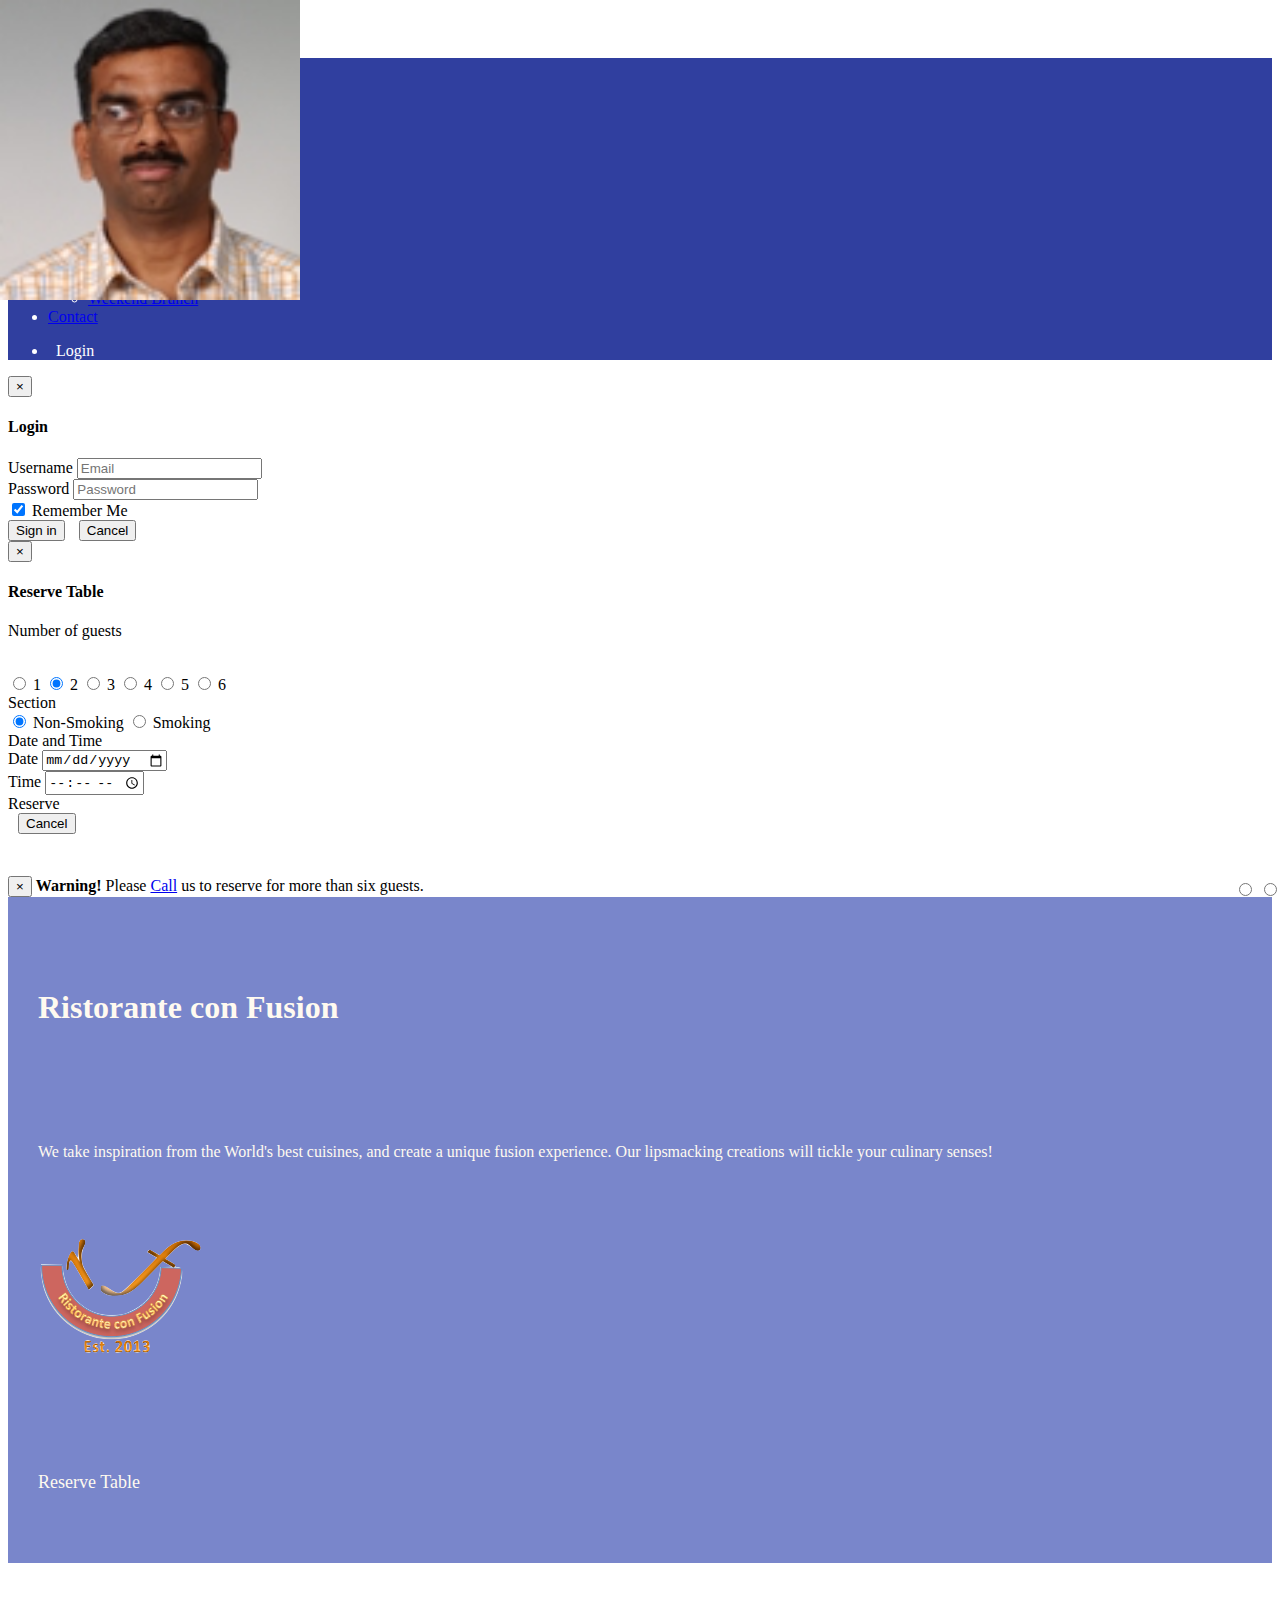
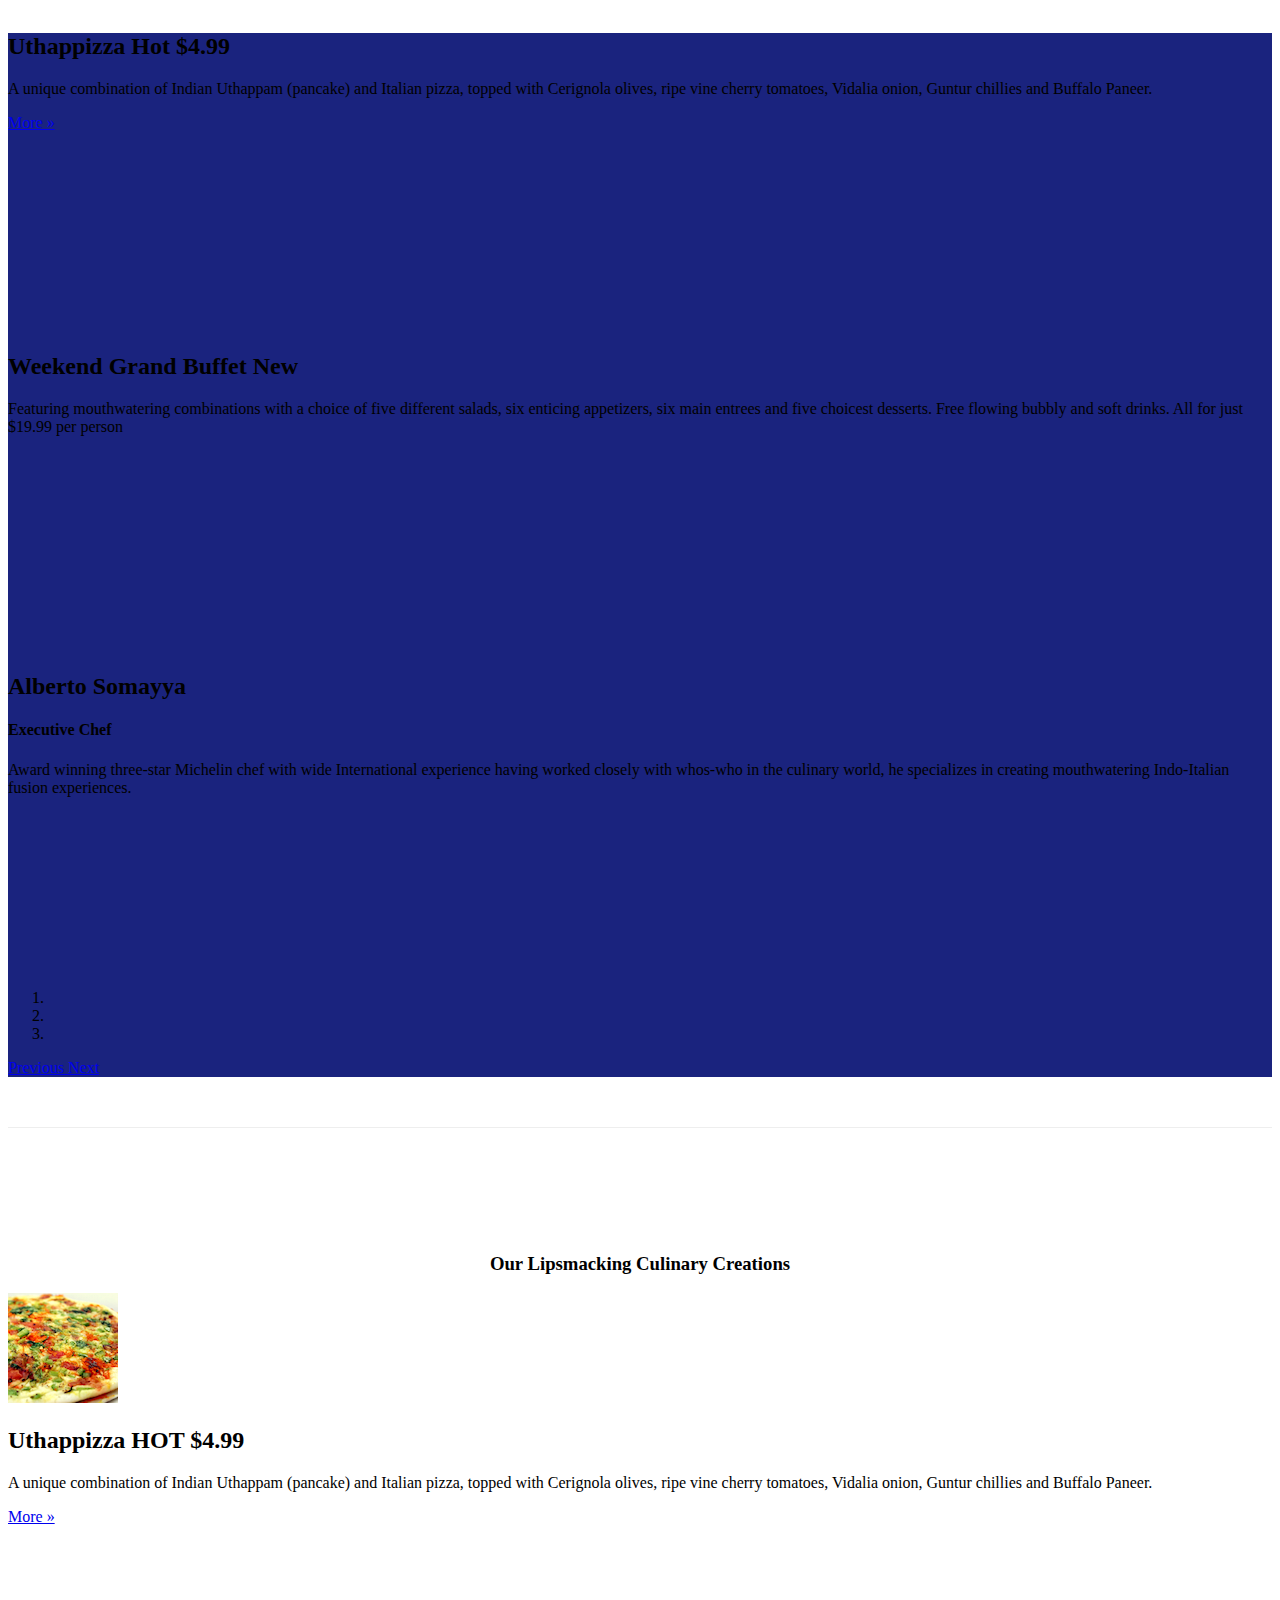
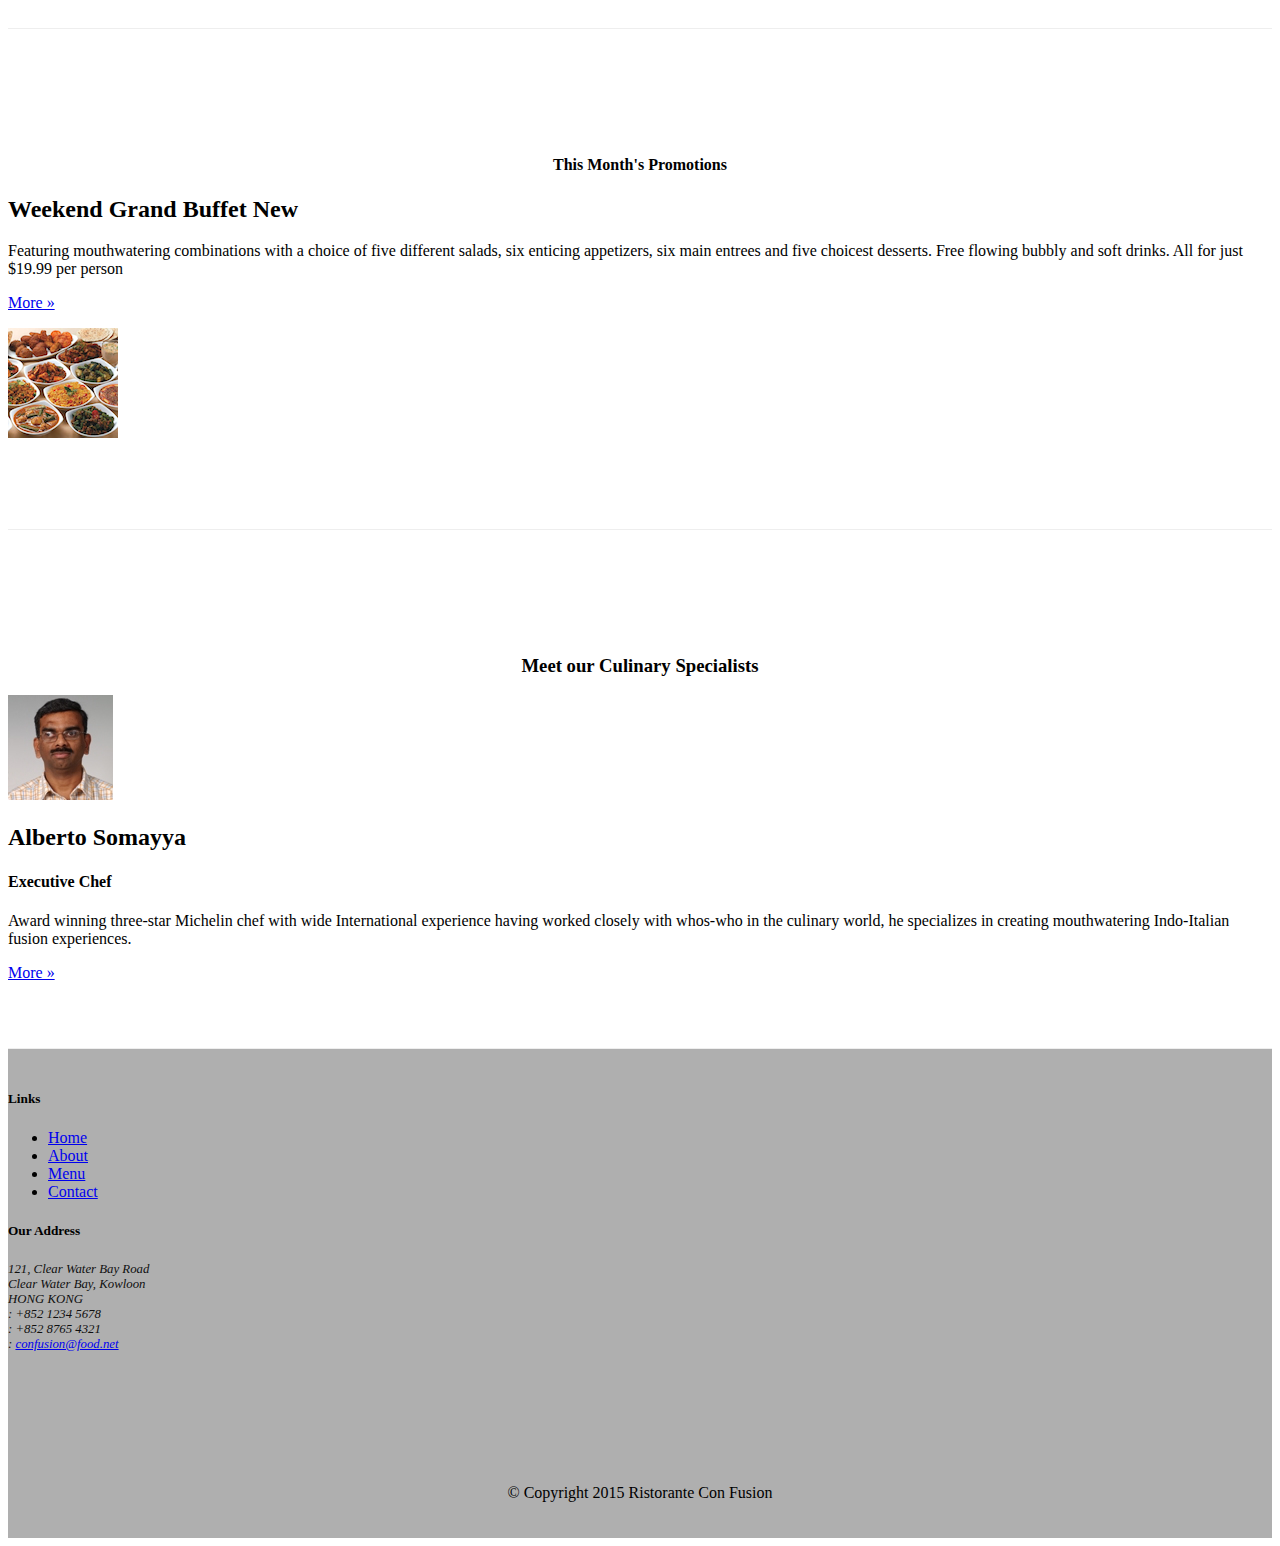
==== commit 047e9671: "Using bower to install web components like bootstrap, fontawesome etc." ====
--- a/conFusion/html/index.html
+++ b/conFusion/html/index.html
@@ -8,10 +8,10 @@
     <title>Ristorante Con Fusion</title>
 
     <!-- Bootstrap -->
-    <link href="../css/bootstrap.min.css" rel="stylesheet">
-    <link href="../css/bootstrap-theme.min.css" rel="stylesheet">
+    <link href="../bower_components/bootstrap/dist/css/bootstrap.min.css" rel="stylesheet">
+    <link href="../bower_components/bootstrap/dist/css/bootstrap-theme.min.css" rel="stylesheet">
+    <link href="../bower_components/font-awesome/css/font-awesome.min.css" rel="stylesheet">
     <link href="../css/mystyles.css" rel="stylesheet">
-    <link href="../css/font-awesome.min.css" rel="stylesheet">
     <link href="../css/bootstrap-social.css" rel="stylesheet">
     <!-- HTML5 shim and Respond.js for IE8 support of HTML5 elements and media queries -->
     <!-- WARNING: Respond.js doesn't work if you view the page via file:// -->
@@ -451,9 +451,9 @@
 </footer>
 
 <!-- jQuery (necessary for Bootstrap's JavaScript plugins) -->
-<script src="https://ajax.googleapis.com/ajax/libs/jquery/1.11.3/jquery.min.js"></script>
+<script src="../bower_components/jquery/dist/jquery.min.js"></script>
 <!-- Include all compiled plugins (below), or include individual files as needed -->
-<script src="../js/bootstrap.min.js"></script>
+<script src="../bower_components/bootstrap/dist/js/bootstrap.min.js"></script>
 
 <!--<script>
     $(document).ready(function () {
--- a/conFusion/css/mystyles.css
+++ b/conFusion/css/mystyles.css
@@ -1,126 +1,96 @@
-.row-header{
-    margin:0px auto;
-    padding:0px auto;
+.row-header {
+  margin: 0px auto;
+  padding: 0px 0px;
 }
-
 .row-content {
-    margin:0px auto;
-    padding: 50px 0px 50px 0px;
-    border-bottom: 1px ridge;
-    min-height:200px;
+  margin: 0px auto;
+  padding: 50px 0px;
+  border-bottom: 1px ridge;
+  min-height: 400px;
 }
-
-.row-footer{
-    background-color: #AfAfAf;
-    margin:0px auto;
-    padding: 20px 0px 20px 0px;
+.row-footer {
+  margin: 0px auto;
+  padding: 20px 0px;
+  background-color: #AfAfAf;
 }
-
 .jumbotron {
-    padding:70px 30px 70px 30px;
-    margin:0px auto;
-    background: #7986CB ;
-    color:floralwhite;
+  margin: 0px auto;
+  padding: 70px 30px;
+  background: #7986CB;
+  color: floralwhite;
 }
-
-address{
-    font-size:80%;
-    margin:0px;
-    color:#0f0f0f;
-}
-
-
-body{
-    padding:50px 0px 0px 0px;
-    z-index:0;
-}
-
-.navbar-inverse {
-    background: #303F9F;
-}
-
-.navbar-inverse .navbar-nav > .active > a,
-.navbar-inverse .navbar-nav > .active > a:hover,
-.navbar-inverse .navbar-nav > .active > a:focus {
-    color: #fff;
-    background: #1A237E;
-}
-
-.navbar-inverse .navbar-nav > .open > a,
-.navbar-inverse .navbar-nav > .open > a:hover,
-.navbar-inverse .navbar-nav > .open > a:focus {
-    color: #fff;
-    background: #1A237E;
-}
-
-.navbar-inverse .navbar-nav .open .dropdown-menu> li> a,
-.navbar-inverse .navbar-nav .open .dropdown-menu {
-    background-color: #303F9F;
-    color:#eeeeee;
-}
-
-.navbar-inverse .navbar-nav .open .dropdown-menu> li> a:hover {
-    color:#000000;
-}
-
-
-.dropdown-header {
-    display: block;
-    padding: 3px 20px;
-    font-size: 12px;
-    line-height: 1.42857143;
-    color: rgba(225, 225, 171, 0.80);
-    white-space: nowrap;
-}
-
-
-.media-middle {
-    vertical-align: middle;
-    margin:10px;
-}
-
-.media-object {
-    display: block;
-    margin:20px;
-}
-
-.tab-content {
-    border-left: 1px solid #ddd;
-    border-right: 1px solid #ddd;
-    border-bottom: 1px solid #ddd;
-    padding: 10px;
-}
-
-.affix {
-    top:50px;
-}
-
 .carousel {
-    background:#1A237E;
+  background: #1a237e;
 }
 .carousel .item {
-    height: 250px;
+  height: 300px;
 }
-.item img {
-    position: absolute;
-    top: 0;
-    left: 0;
-    min-height: 250px;
+.carousel .item img {
+  left: 0;
+  min-height: 300px;
+  position: absolute;
+  top: 0;
 }
-
-.carousel-caption {
-    right: 20%;
-    left: 20%;
-    margin-left: 40px;
+.navbar-inverse {
+  background: #303f9f;
+  color: #ffffff;
 }
-
-.alert {
-    max-height: 50px;
+.navbar-inverse .navbar-nav > .active > a {
+  background: #1a237e;
+  color: #ffffff;
 }
-
-#carouselButtons{
-    bottom: 0px;
-    right:0px;
-    position: absolute;
-
-}+.navbar-inverse .navbar-nav > .active > a:hover {
+  background: #1a237e;
+  color: #ffffff;
+}
+.navbar-inverse .navbar-nav > .active > a:focus {
+  background: #1a237e;
+  color: #ffffff;
+}
+.navbar-inverse .navbar-nav > .open > a {
+  background: #1a237e;
+  color: #ffffff;
+}
+.navbar-inverse .navbar-nav > .open > a:hover {
+  background: #1a237e;
+  color: #ffffff;
+}
+.navbar-inverse .navbar-nav > .open > a:focus {
+  background: #1a237e;
+  color: #ffffff;
+}
+.navbar-inverse .navbar-nav .open .dropdown-menu > li > a {
+  background-color: #303f9f;
+  color: #eeeeee;
+}
+.navbar-inverse .navbar-nav .open .dropdown-menu > li > a:hover {
+  color: #000000;
+}
+.navbar-inverse .navbar-nav .open .dropdown-menu {
+  background-color: #303f9f;
+  color: #eeeeee;
+}
+address {
+  color: #0f0f0f;
+  font-size: 80%;
+  margin: 0px;
+}
+body {
+  align: center;
+  padding: 50px 0px 0px 0px;
+  z-index: 0;
+}
+.tab-content {
+  border-bottom: 1px solid #dddddd;
+  border-left: 1px solid #dddddd;
+  border-right: 1px solid #dddddd;
+  padding: 10px;
+}
+.affix {
+  top: 100px;
+}
+#carouselButtons {
+  bottom: 0px;
+  position: absolute;
+  right: 0px;
+}
